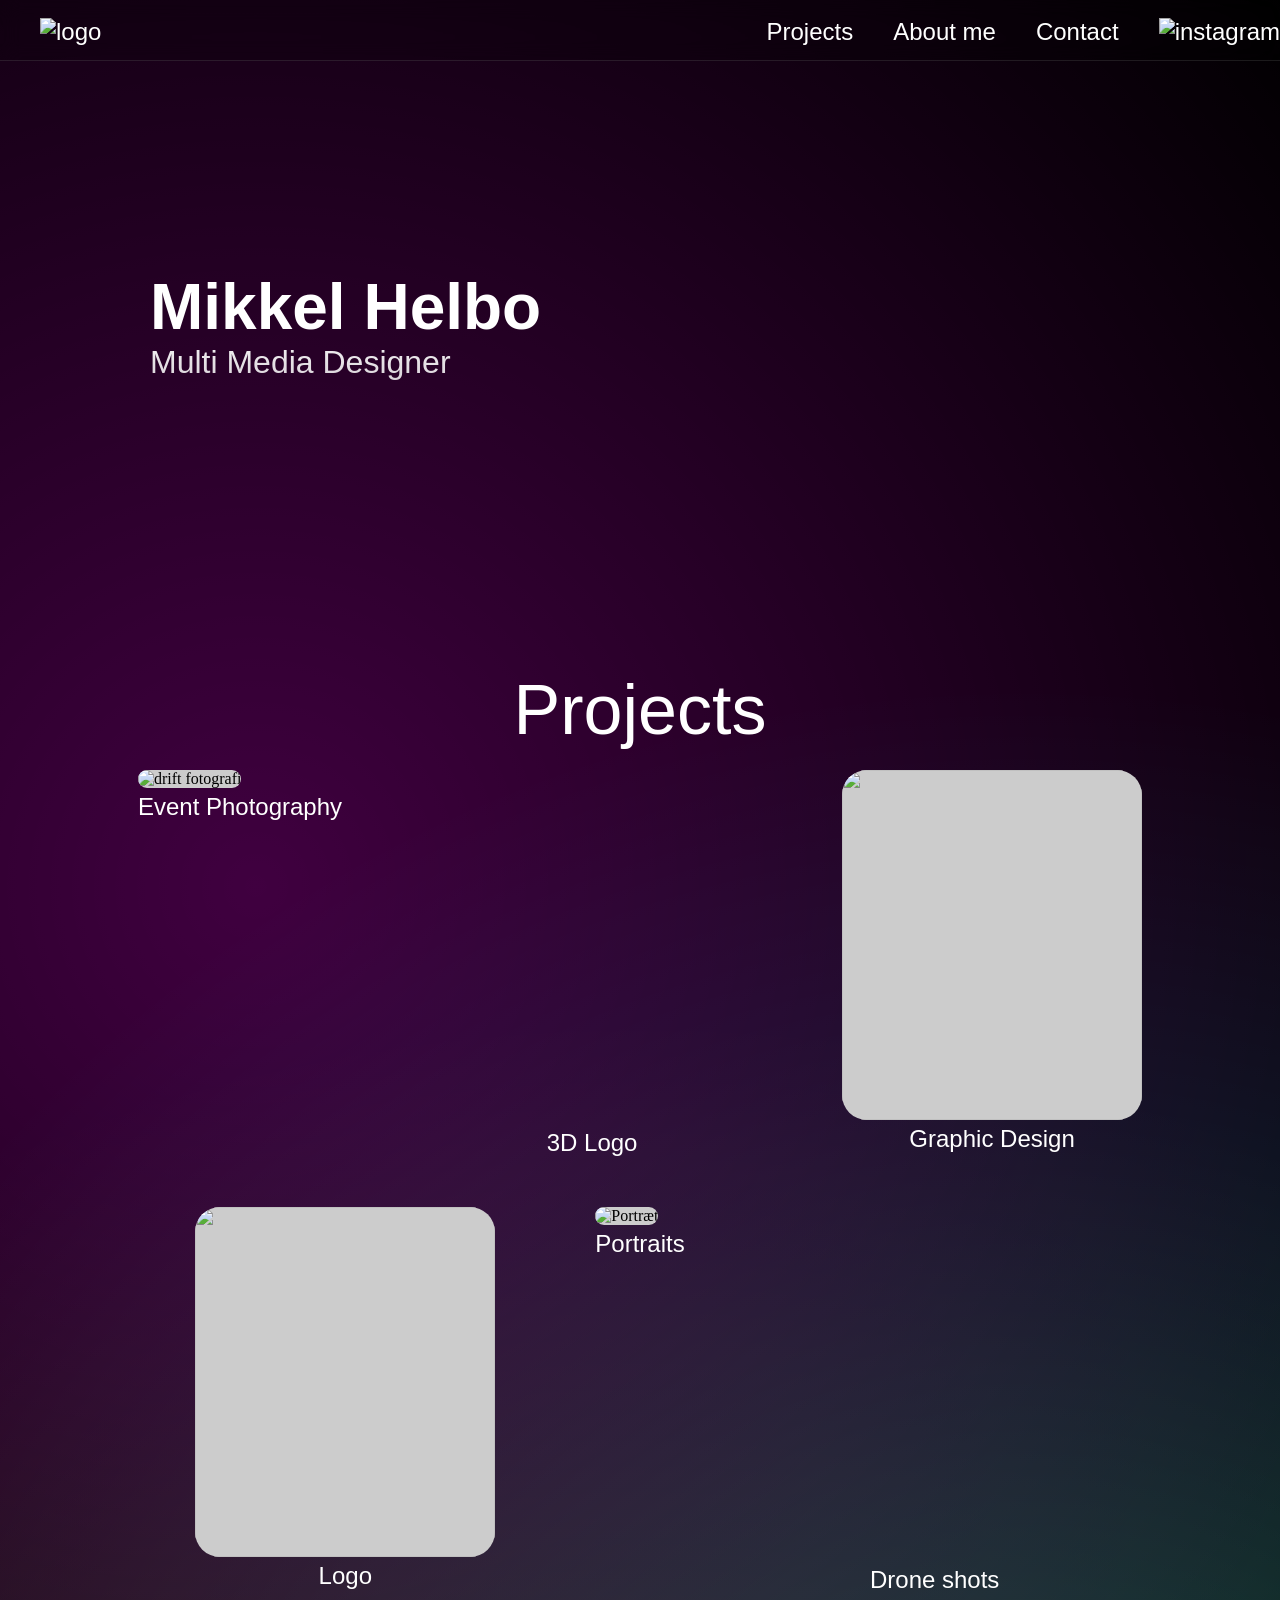
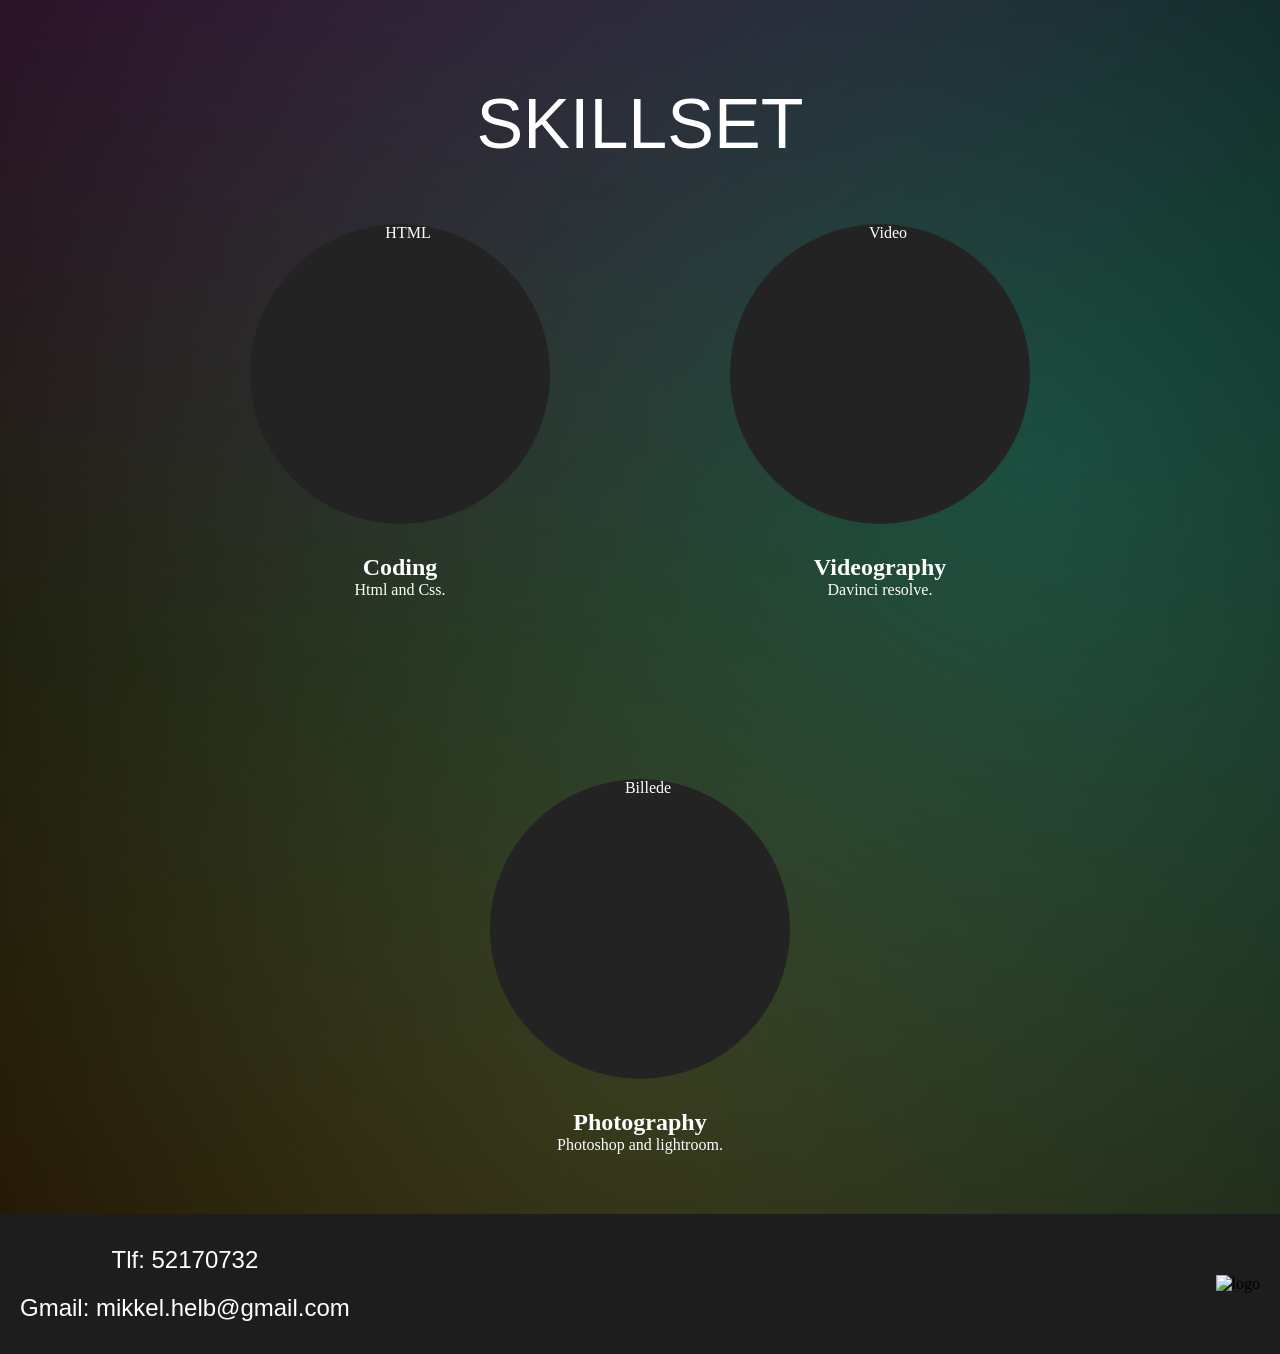
==== index.html @ cc4c9b7c "Add files via upload" ====
<!DOCTYPE html>
<html lang="en">
<head>
    <meta charset="UTF-8">
    <meta name="viewport" content="width=device-width, initial-scale=1.0">
    <title>Portfolio</title>
    <link rel="stylesheet" href="main.css">
</head>


<body>

<nav>
    <ul class="navbar bebas-neue-regular">
        <li class="logo">
            <a href="index.html">
                <img src="billeder/logohvidt.png" alt="logo">
            </a>
        </li>


        <li class="spacer"></li>

        <li><a href="projects.html">Projects</a></li>
        <li><a href="aboutme.html">About me</a></li>
        <li><a href="contact.html">Contact</a></li>
        <li><a class="ig-icon" href="https://www.instagram.com/helbos.raw/?hl=da"><img src="billeder/IG-logo.png" alt="instagram"></a></li>
    </ul>
</nav>

<header class="banner">
    <div class="banner-tekst bebas-neue-regular">
        <h1>Mikkel Helbo</h1>
        <p>Multi Media Designer</p>
    </div>
</header>

<main>

    <h1 class="bebas-neue-regular h1">Projects</h1>

    <div class="row">
        <div>
            <img src="billeder/drift.jpeg" alt="drift fotografi">
            <h2 class="bebas-neue-regular">Event Photography</h2>
        </div>
        <div>
            <video 
                src="billeder/3DLogo.mp4"
                autoplay
                loop
                muted
                playsinline>
            </video>
            <h2 class="bebas-neue-regular">3D Logo</h2>
        </div>
        <div>
            <img src="billeder/arcteryx.png" alt="">
            <h2 class="bebas-neue-regular">Graphic Design</h2>
        </div>
    </div>

    <div class="row">
        <div>
            <img class="gittes" src="billeder/Artboard1.png" alt="">
            <h2 class="bebas-neue-regular">Logo</h2>
        </div>
        <div>
            <img src="billeder/Portræt.png" alt="Portræt">
            <h2 class="bebas-neue-regular">Portraits</h2>
        </div>
        <div>
              <video 
                src="billeder/VideoPP.mov"
                autoplay
                loop
                muted
                playsinline>
            </video>
            <h2 class="bebas-neue-regular">Drone shots</h2>
        </div>
    </div>

    <section class="skillset">
        <h1 class="bebas-neue-regular">SKILLSET</h1>

        <div class="skills-row">

            <div class="skill">
                <img src="billeder/htmlneon.png" alt="HTML" class="circle">
                <h2>Coding</h2>
                <p>Html and Css.</p>
            </div>

            <div class="skill">
                <img src="billeder/filmneon.png" alt="Video" class="circle">
                <h2>Videography</h2>
                <p>Davinci resolve.</p>
            </div>

            <div class="skill">
                <img src="billeder/cameraneon.png" alt="Billede" class="circle camera">
                <h2>Photography</h2>
                <p>Photoshop and lightroom.</p>
            </div>

        </div>
    </section>

</main>

<footer>
<div class="container">
        <div class="contact">
            <h2 class="bebas-neue-regular">Tlf: 52170732</h2>
            <h2 class="bebas-neue-regular">Gmail: mikkel.helb@gmail.com</h2>
    </div>

    <div class="footer-spacer"></div>

    <div class="footer-logo">
        <img src="billeder/logohvidt.png" alt="logo">
    </div>
</div>
</footer>

</body>
</html>
---- main.css ----
* {
    margin: 0;
    padding: 0;
}

body {
    background: #000;
    background-image:
        radial-gradient(circle at 20% 30%, #ff00ff40 0%, transparent 60%),
        radial-gradient(circle at 80% 70%, #00ffff40 0%, transparent 60%),
        radial-gradient(circle at 50% 90%, #ff880040 0%, transparent 60%);
    background-repeat: no-repeat;
    background-size: cover;
    font-family: Verdana;
}

/* FONT */
.bebas-neue-regular {
    font-family: "Bebas Neue", sans-serif;
    font-weight: 500;
}

/* NAVBAR */
.navbar {
    width: 100%;
    position: fixed;
    max-height: 110px;
    height: 60px;
    display: flex;
    align-items: center;
    z-index: 10;
     background: rgba(0, 0, 0, 0.2); /* transparent dark tint */
    backdrop-filter: blur(10px);
    border-bottom: 1px solid rgba(255, 255, 255, 0.1); /* subtle glass edge */
}

.navbar li {
    padding-top: 3px;
    list-style: none;
    padding-left: 40px;
}

.navbar li a {
    font-size: 1.5em;
    text-decoration: none;
    color: white;
}

.navbar img {
    height: 50px;
}

.spacer {
    flex: 1;
    max-width: 870px;
}

/* BANNER */
.banner {
    background-image: url("billeder/mikkel1.png");
    height: 400px;
    background-position: center 30%;
    background-repeat: no-repeat;
    background-size: cover;
    mask-image: linear-gradient(to bottom, black 50%, transparent 100%);
    position: relative;
    padding-top: 250px;
}

.banner-tekst {
    position: absolute;
    top: 50%;
    left: 27%;
    transform: translate(-50%, -50%);
    color: white;
    font-size: xx-large;
}

/* HEADERS */
.h1 {
    display: flex;
    justify-content: center;
    font-size: 70px;
    margin: 20px 0;
    color: white;
}

/* PROJECT GRID */
.row {
    display: flex;
    justify-content: center;
    gap: 100px;
    flex-wrap: wrap;
    margin-bottom: 50px;
}

.row img {
    width: 300px;
    height: 350px;
    border-radius: 25px;
    object-fit: cover;
    margin-bottom: 5px;
    background-color: rgb(204, 204, 204);
}

.gittes {
    object-fit: contain !important;
}

.row video{
    width: 300px;
    height: 350px;
    border-radius: 25px;
    object-fit: cover;
    margin-bottom: 5px;
    

}

body h2 {
    text-align: center;
    color: white;
    font-size: x-large;
}

/* SKILLSET */
.skillset {
    width: 100%;
    padding: 40px 0;
    text-align: center;
}

.skillset h1 {
    color: white;
    font-size: 70px;
    margin-bottom: 40px;
}

.skills-row {
    display: flex;
    justify-content: center;
    gap: 140px;
    flex-wrap: wrap;
}

.skill {
    width: 300px;
    padding: 20px;
    border-radius: 20px;
    text-align: center;
    color: white;
}

.circle {
    width: 300px;
    height: 300px;
    border-radius: 90%;
    object-fit: cover;
    display: block;
    margin: 0 auto 30px;
    background-color: #232323;
}


/* FOOTER */
.container {
    display: flex;
    justify-content: flex-end;
    align-items: center;
    background-color: #1d1d1d;
    height: 140px;
    width: 100%;
}

.footer-logo img {
    height: 100px;
    margin-right: 20px;
}

.contact{
    display: flex;
    flex-direction: column;
    gap: 20px;
}

.contact h2 {
    display: flex;
    color: white;
    flex-direction: column;
    margin-left: 20px;

}
.footer-spacer {
    flex: 1;}

    
    /*mobile*/

    @media (max-width: 768px) {

    /* NAVBAR */
    .navbar {
        height: 55px; /* mindre højde */
        padding: 0 10px;
    }

    .navbar li {
        padding-left: 15px;
    }

    .navbar li a {
        font-size: 1.1em; /* mindre tekst */
    }

    .navbar img {
        height: 35px; /* mindre logo */
    }

    .spacer {
        display: none; /* fjerner tom plads */
    }

    

    /* FOOTER – samme som de andre sider */
    .container {
        flex-direction: column;
        justify-content: center;
        align-items: center;
        width: 100%;       /* ingen 100vw */
        height: auto;
        padding: 20px 0;
        text-align: center;
    }

    .contact {
        gap: 10px;
        margin-bottom: 15px;
    }

    .contact h2 {
        margin-left: 0;
        font-size: 1.2rem;
    }

    .footer-logo img {
        height: 70px;
        margin-top: 10px;
    }

    /* Banner tekst centreret på mobil */
    .banner-tekst {
        left: 50%;              /* centrer horisontalt */
        top: 50%;               /* centrer vertikalt */
        transform: translate(-50%, -50%);
        text-align: center;     /* gør teksten pænere på mobil */
        width: 90%;             /* så teksten ikke går ud over kanten */
    }

    .banner-tekst h1 {
        font-size: 2.2rem;      /* lidt mindre på mobil */
    }

    .banner-tekst p {
        font-size: 1.2rem;
    }

    .banner {
        background-position: calc(50% - 220px) center;
    }

    /* Centrer teksten på mobil */
    .banner-tekst {
        left: 50%;
        top: 50%;
        transform: translate(-50%, -50%);
        text-align: center;
        width: 90%;
    }

    .banner-tekst h1 {
        font-size: 2.2rem;
    }

    .banner-tekst p {
        font-size: 1.2rem;
    }
}
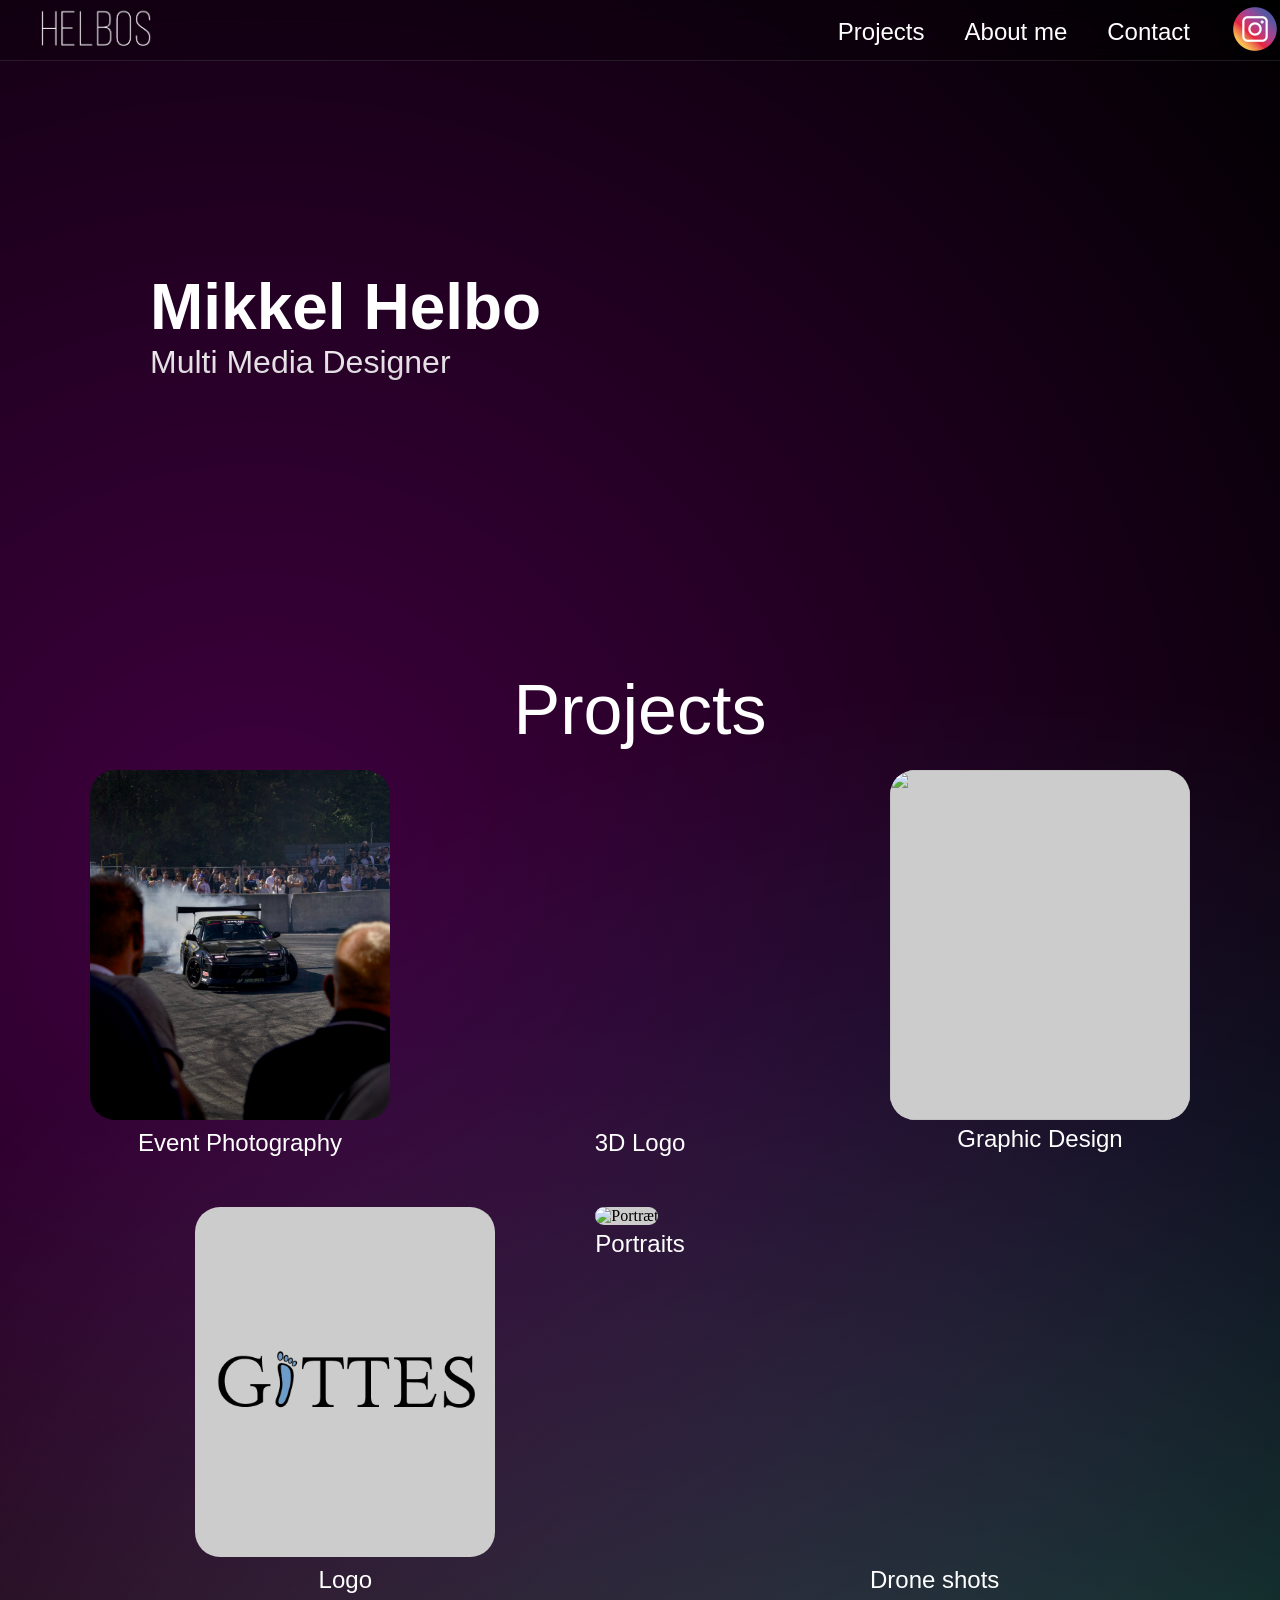
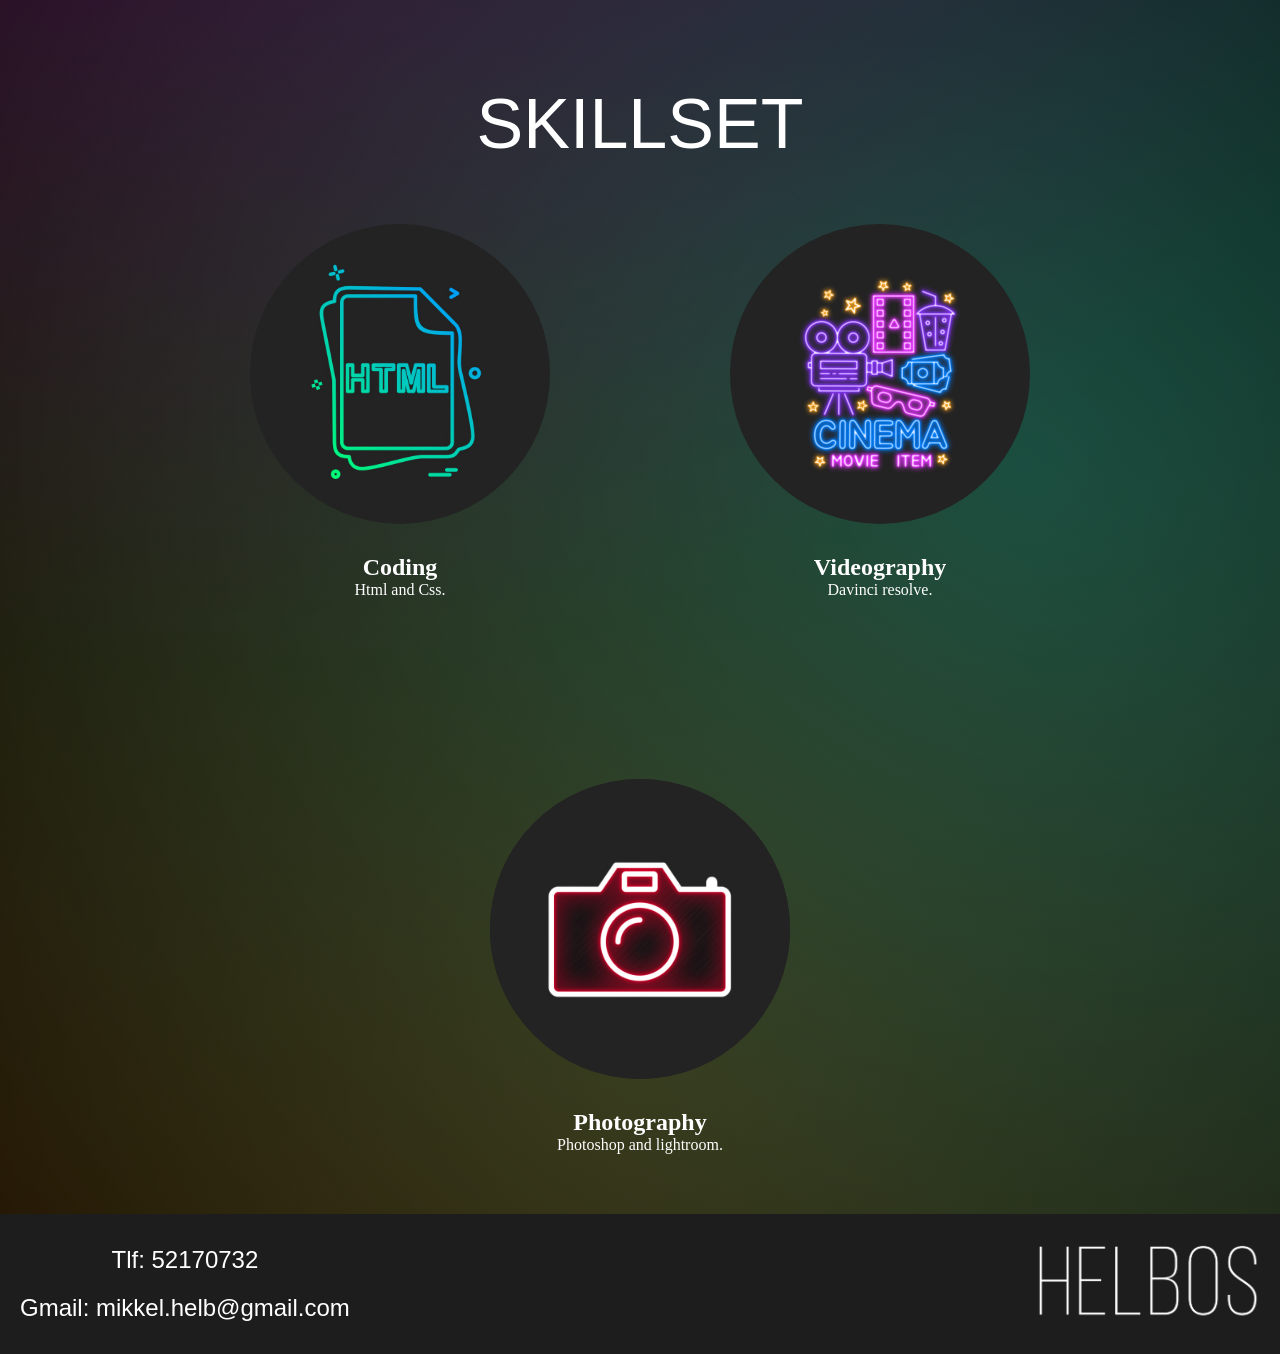
==== commit 532cacc3: "navneskift på css tilhørende main html" ====
--- a/index.html
+++ b/index.html
@@ -4,7 +4,7 @@
     <meta charset="UTF-8">
     <meta name="viewport" content="width=device-width, initial-scale=1.0">
     <title>Portfolio</title>
-    <link rel="stylesheet" href="main.css">
+    <link rel="stylesheet" href="index.css">
 </head>
 
 
--- a/index.css
+++ b/index.css
@@ -0,0 +1,288 @@
+* {
+    margin: 0;
+    padding: 0;
+}
+
+body {
+    background: #000;
+    background-image:
+        radial-gradient(circle at 20% 30%, #ff00ff40 0%, transparent 60%),
+        radial-gradient(circle at 80% 70%, #00ffff40 0%, transparent 60%),
+        radial-gradient(circle at 50% 90%, #ff880040 0%, transparent 60%);
+    background-repeat: no-repeat;
+    background-size: cover;
+    font-family: Verdana;
+}
+
+/* FONT */
+.bebas-neue-regular {
+    font-family: "Bebas Neue", sans-serif;
+    font-weight: 500;
+}
+
+/* NAVBAR */
+.navbar {
+    width: 100%;
+    position: fixed;
+    max-height: 110px;
+    height: 60px;
+    display: flex;
+    align-items: center;
+    z-index: 10;
+     background: rgba(0, 0, 0, 0.2); /* transparent dark tint */
+    backdrop-filter: blur(10px);
+    border-bottom: 1px solid rgba(255, 255, 255, 0.1); /* subtle glass edge */
+}
+
+.navbar li {
+    padding-top: 3px;
+    list-style: none;
+    padding-left: 40px;
+}
+
+.navbar li a {
+    font-size: 1.5em;
+    text-decoration: none;
+    color: white;
+}
+
+.navbar img {
+    height: 50px;
+}
+
+.spacer {
+    flex: 1;
+    max-width: 870px;
+}
+
+/* BANNER */
+.banner {
+    background-image: url("billeder/mikkel1.png");
+    height: 400px;
+    background-position: center 30%;
+    background-repeat: no-repeat;
+    background-size: cover;
+    mask-image: linear-gradient(to bottom, black 50%, transparent 100%);
+    position: relative;
+    padding-top: 250px;
+}
+
+.banner-tekst {
+    position: absolute;
+    top: 50%;
+    left: 27%;
+    transform: translate(-50%, -50%);
+    color: white;
+    font-size: xx-large;
+}
+
+/* HEADERS */
+.h1 {
+    display: flex;
+    justify-content: center;
+    font-size: 70px;
+    margin: 20px 0;
+    color: white;
+}
+
+/* PROJECT GRID */
+.row {
+    display: flex;
+    justify-content: center;
+    gap: 100px;
+    flex-wrap: wrap;
+    margin-bottom: 50px;
+}
+
+.row img {
+    width: 300px;
+    height: 350px;
+    border-radius: 25px;
+    object-fit: cover;
+    margin-bottom: 5px;
+    background-color: rgb(204, 204, 204);
+}
+
+.gittes {
+    object-fit: contain !important;
+}
+
+.row video{
+    width: 300px;
+    height: 350px;
+    border-radius: 25px;
+    object-fit: cover;
+    margin-bottom: 5px;
+    
+
+}
+
+body h2 {
+    text-align: center;
+    color: white;
+    font-size: x-large;
+}
+
+/* SKILLSET */
+.skillset {
+    width: 100%;
+    padding: 40px 0;
+    text-align: center;
+}
+
+.skillset h1 {
+    color: white;
+    font-size: 70px;
+    margin-bottom: 40px;
+}
+
+.skills-row {
+    display: flex;
+    justify-content: center;
+    gap: 140px;
+    flex-wrap: wrap;
+}
+
+.skill {
+    width: 300px;
+    padding: 20px;
+    border-radius: 20px;
+    text-align: center;
+    color: white;
+}
+
+.circle {
+    width: 300px;
+    height: 300px;
+    border-radius: 90%;
+    object-fit: cover;
+    display: block;
+    margin: 0 auto 30px;
+    background-color: #232323;
+}
+
+
+/* FOOTER */
+.container {
+    display: flex;
+    justify-content: flex-end;
+    align-items: center;
+    background-color: #1d1d1d;
+    height: 140px;
+    width: 100%;
+}
+
+.footer-logo img {
+    height: 100px;
+    margin-right: 20px;
+}
+
+.contact{
+    display: flex;
+    flex-direction: column;
+    gap: 20px;
+}
+
+.contact h2 {
+    display: flex;
+    color: white;
+    flex-direction: column;
+    margin-left: 20px;
+
+}
+.footer-spacer {
+    flex: 1;}
+
+    
+    /*mobile*/
+
+    @media (max-width: 768px) {
+
+    /* NAVBAR */
+    .navbar {
+        height: 55px; /* mindre højde */
+        padding: 0 10px;
+    }
+
+    .navbar li {
+        padding-left: 15px;
+    }
+
+    .navbar li a {
+        font-size: 1.1em; /* mindre tekst */
+    }
+
+    .navbar img {
+        height: 35px; /* mindre logo */
+    }
+
+    .spacer {
+        display: none; /* fjerner tom plads */
+    }
+
+    
+
+    /* FOOTER – samme som de andre sider */
+    .container {
+        flex-direction: column;
+        justify-content: center;
+        align-items: center;
+        width: 100%;       /* ingen 100vw */
+        height: auto;
+        padding: 20px 0;
+        text-align: center;
+    }
+
+    .contact {
+        gap: 10px;
+        margin-bottom: 15px;
+    }
+
+    .contact h2 {
+        margin-left: 0;
+        font-size: 1.2rem;
+    }
+
+    .footer-logo img {
+        height: 70px;
+        margin-top: 10px;
+    }
+
+    /* Banner tekst centreret på mobil */
+    .banner-tekst {
+        left: 50%;              /* centrer horisontalt */
+        top: 50%;               /* centrer vertikalt */
+        transform: translate(-50%, -50%);
+        text-align: center;     /* gør teksten pænere på mobil */
+        width: 90%;             /* så teksten ikke går ud over kanten */
+    }
+
+    .banner-tekst h1 {
+        font-size: 2.2rem;      /* lidt mindre på mobil */
+    }
+
+    .banner-tekst p {
+        font-size: 1.2rem;
+    }
+
+    .banner {
+        background-position: calc(50% - 220px) center;
+    }
+
+    /* Centrer teksten på mobil */
+    .banner-tekst {
+        left: 50%;
+        top: 50%;
+        transform: translate(-50%, -50%);
+        text-align: center;
+        width: 90%;
+    }
+
+    .banner-tekst h1 {
+        font-size: 2.2rem;
+    }
+
+    .banner-tekst p {
+        font-size: 1.2rem;
+    }
+}
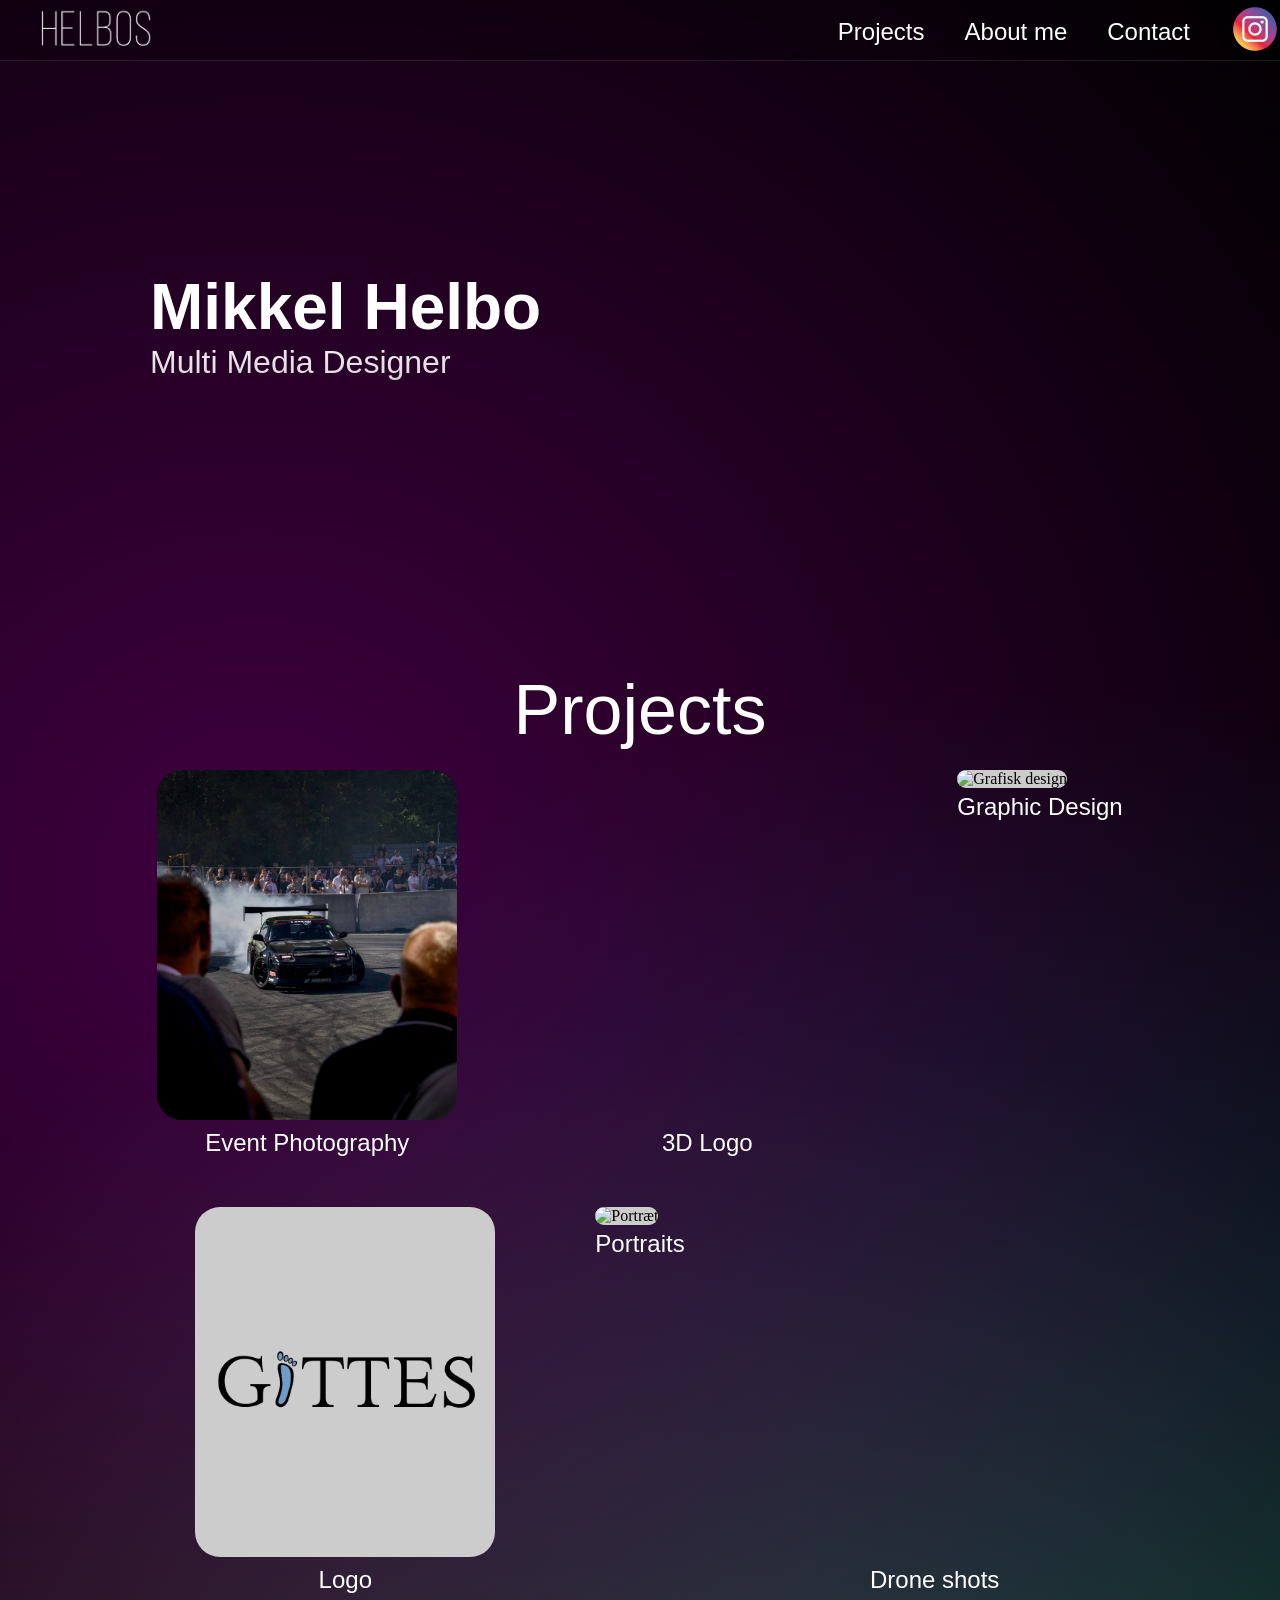
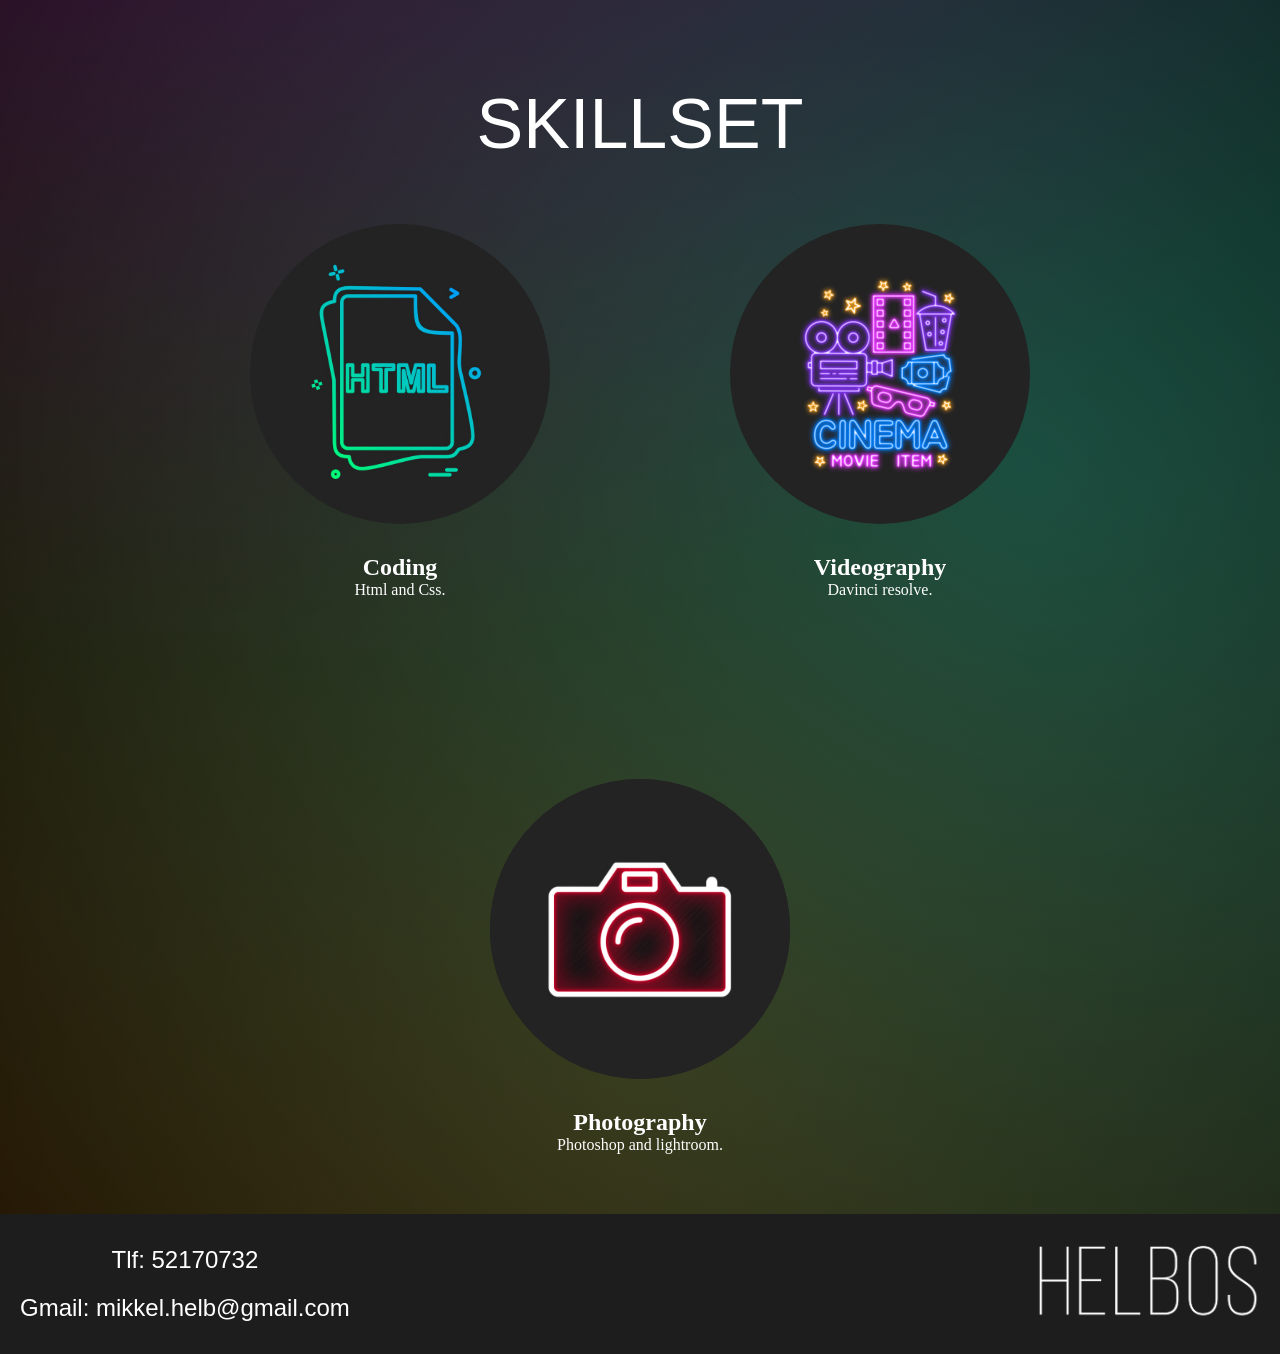
==== commit da0cb8a4: "Sat "alt" tekst ind" ====
--- a/index.html
+++ b/index.html
@@ -55,14 +55,14 @@
             <h2 class="bebas-neue-regular">3D Logo</h2>
         </div>
         <div>
-            <img src="billeder/arcteryx.png" alt="">
+            <img src="billeder/arcteryx.png" alt="Grafisk design">
             <h2 class="bebas-neue-regular">Graphic Design</h2>
         </div>
     </div>
 
     <div class="row">
         <div>
-            <img class="gittes" src="billeder/Artboard1.png" alt="">
+            <img class="gittes" src="billeder/Artboard1.png" alt="Firma logo">
             <h2 class="bebas-neue-regular">Logo</h2>
         </div>
         <div>
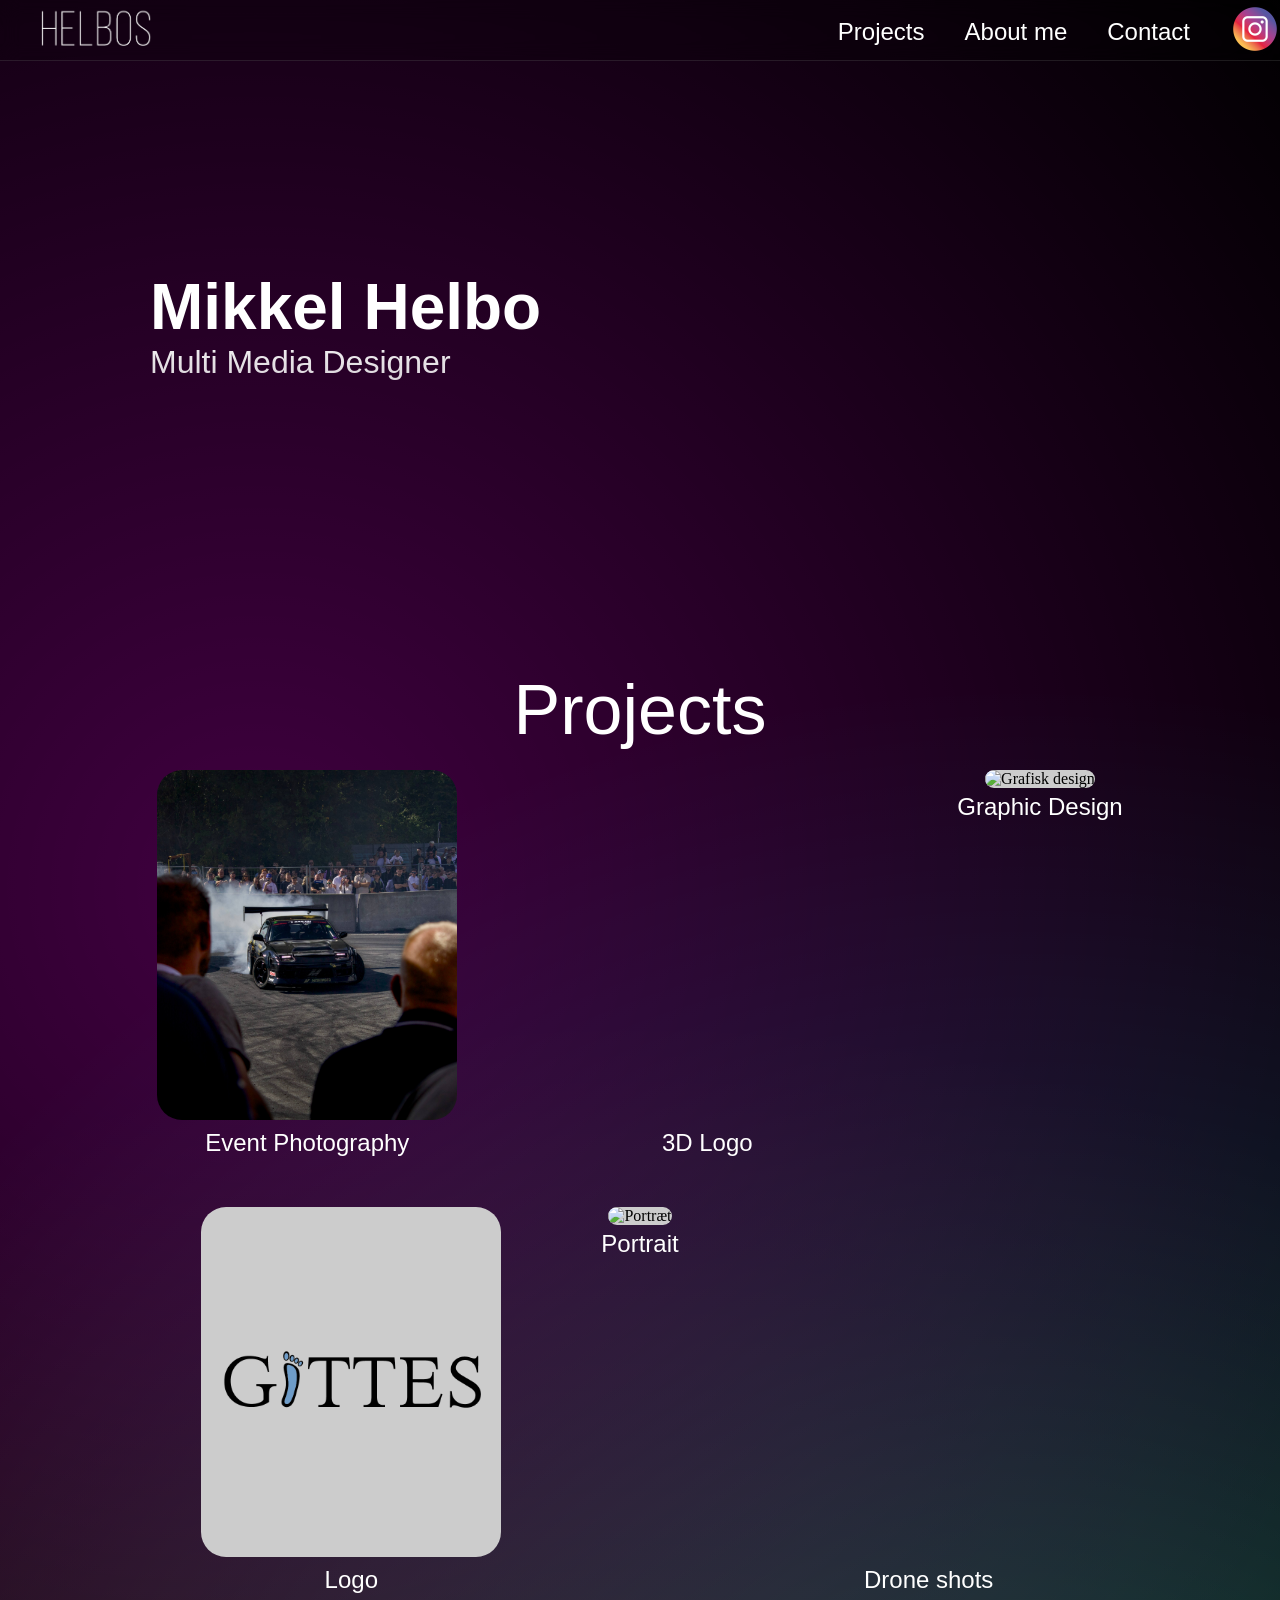
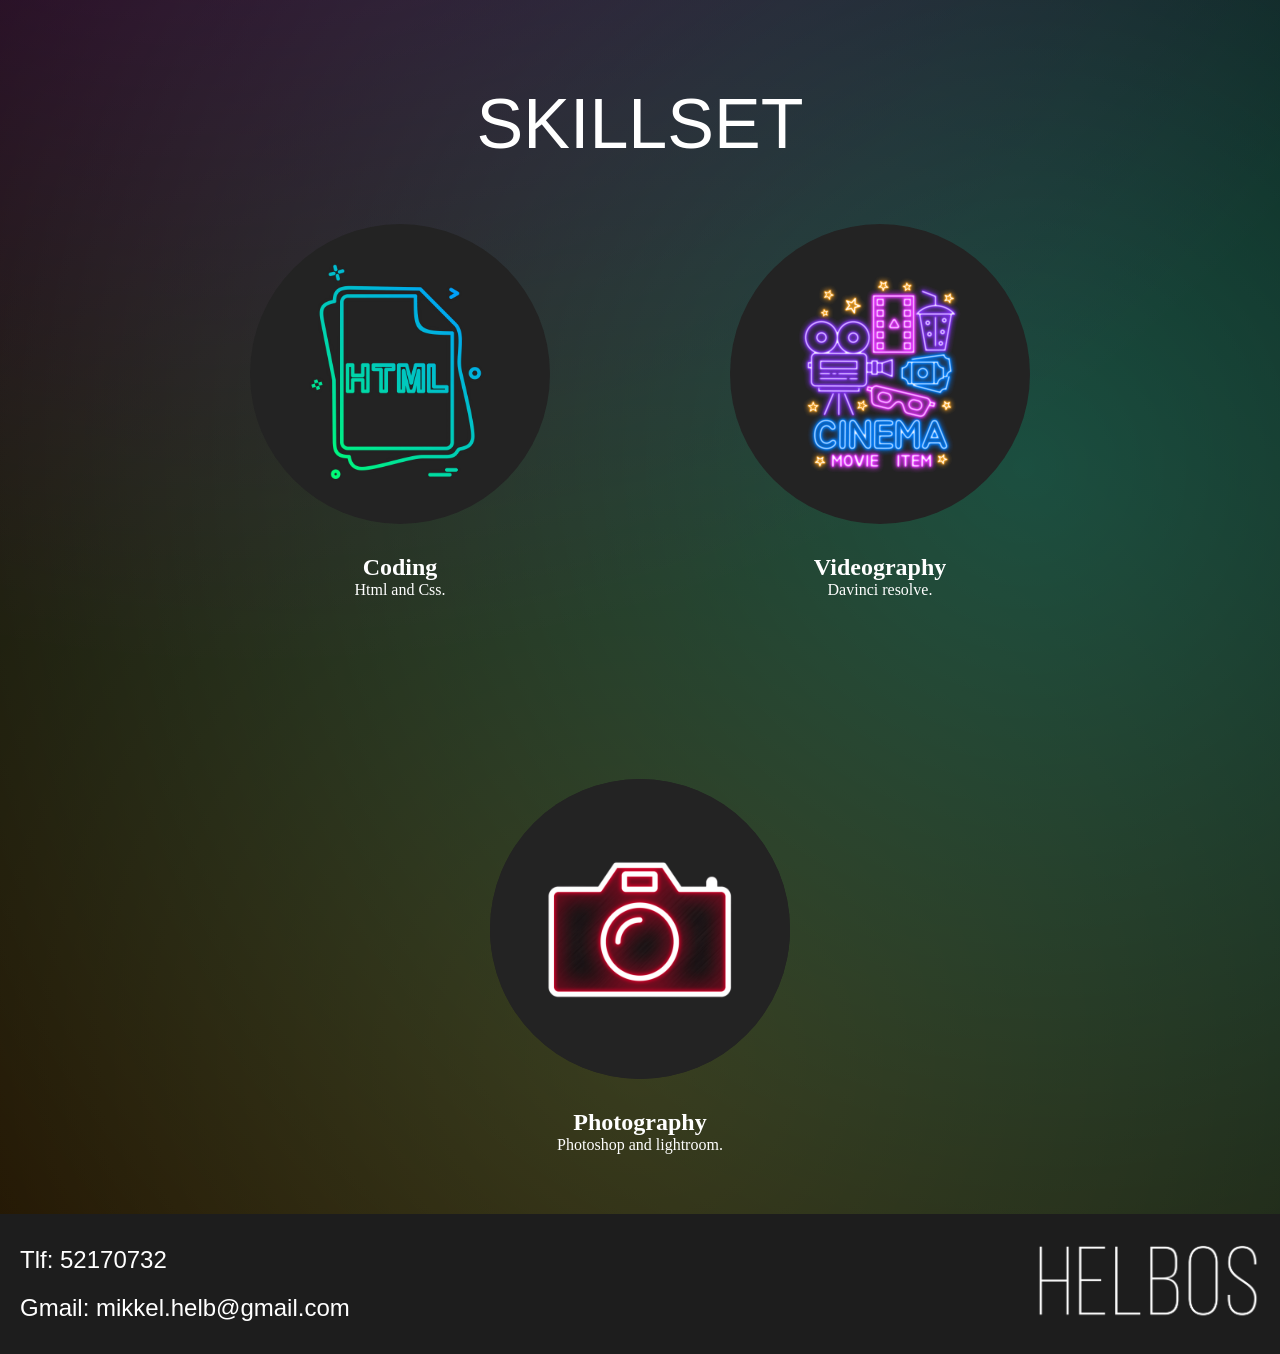
==== commit 7f39ba59: "hjemmeside fixes" ====
--- a/index.html
+++ b/index.html
@@ -24,7 +24,7 @@
         <li><a href="projects.html">Projects</a></li>
         <li><a href="aboutme.html">About me</a></li>
         <li><a href="contact.html">Contact</a></li>
-        <li><a class="ig-icon" href="https://www.instagram.com/helbos.raw/?hl=da"><img src="billeder/IG-logo.png" alt="instagram"></a></li>
+        <li><a class="ig-icon" href="https://www.instagram.com/helbos.raw/?hl=da" target="_blank"><img src="billeder/IG-logo.png" alt="instagram"></a></li>
     </ul>
 </nav>
 
@@ -40,11 +40,11 @@
     <h1 class="bebas-neue-regular h1">Projects</h1>
 
     <div class="row">
-        <div>
+        <div class="project-card">
             <img src="billeder/drift.jpeg" alt="drift fotografi">
             <h2 class="bebas-neue-regular">Event Photography</h2>
         </div>
-        <div>
+        <div class="project-card">
             <video 
                 src="billeder/3DLogo.mp4"
                 autoplay
@@ -54,22 +54,22 @@
             </video>
             <h2 class="bebas-neue-regular">3D Logo</h2>
         </div>
-        <div>
+        <div class="project-card">
             <img src="billeder/arcteryx.png" alt="Grafisk design">
             <h2 class="bebas-neue-regular">Graphic Design</h2>
         </div>
     </div>
 
     <div class="row">
-        <div>
+        <div class="project-card">
             <img class="gittes" src="billeder/Artboard1.png" alt="Firma logo">
             <h2 class="bebas-neue-regular">Logo</h2>
         </div>
-        <div>
+        <div class="project-card">
             <img src="billeder/Portræt.png" alt="Portræt">
-            <h2 class="bebas-neue-regular">Portraits</h2>
+            <h2 class="bebas-neue-regular">Portrait</h2>
         </div>
-        <div>
+        <div class="project-card">
               <video 
                 src="billeder/VideoPP.mov"
                 autoplay
--- a/index.css
+++ b/index.css
@@ -22,7 +22,7 @@
 
 /* NAVBAR */
 .navbar {
-    width: 100%;
+    width: 100vw;
     position: fixed;
     max-height: 110px;
     height: 60px;
@@ -94,6 +94,10 @@
     margin-bottom: 50px;
 }
 
+.project-card{
+text-align: center;
+}
+
 .row img {
     width: 300px;
     height: 350px;
@@ -118,7 +122,6 @@
 }
 
 body h2 {
-    text-align: center;
     color: white;
     font-size: x-large;
 }
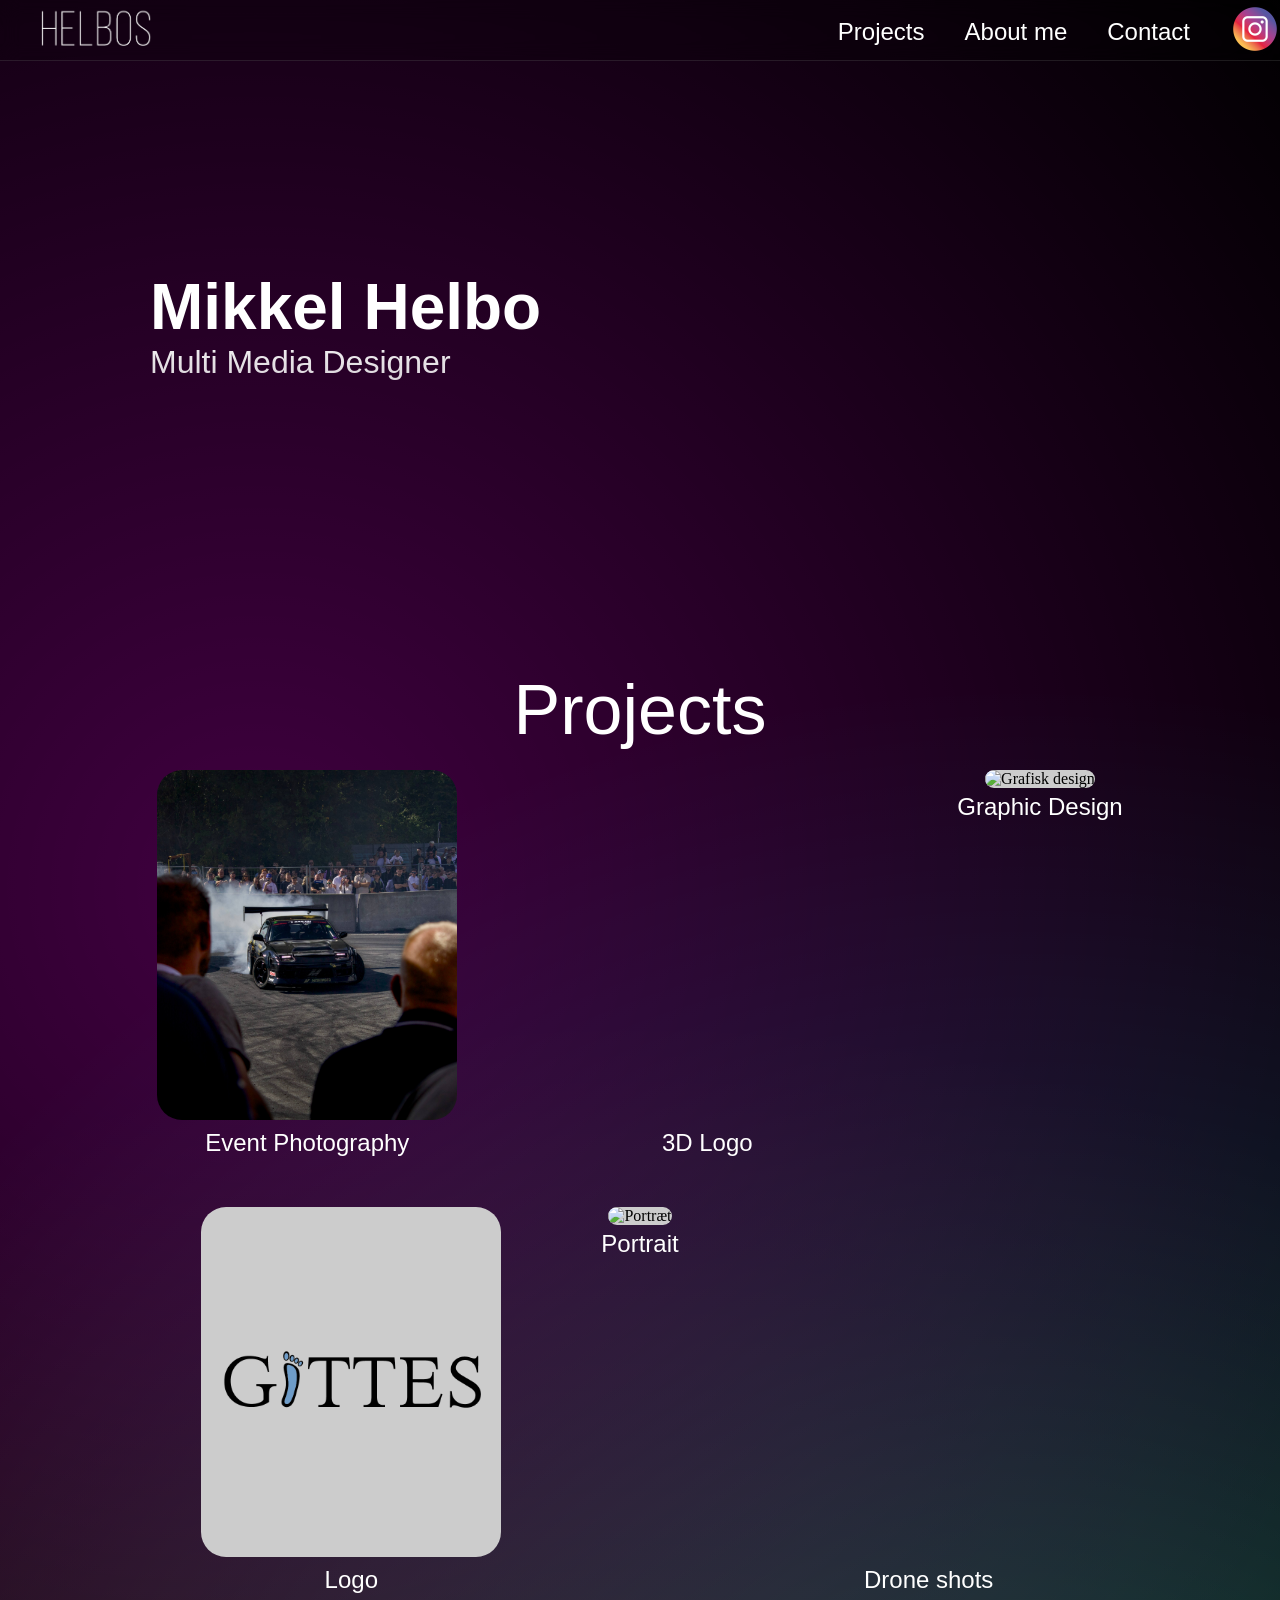
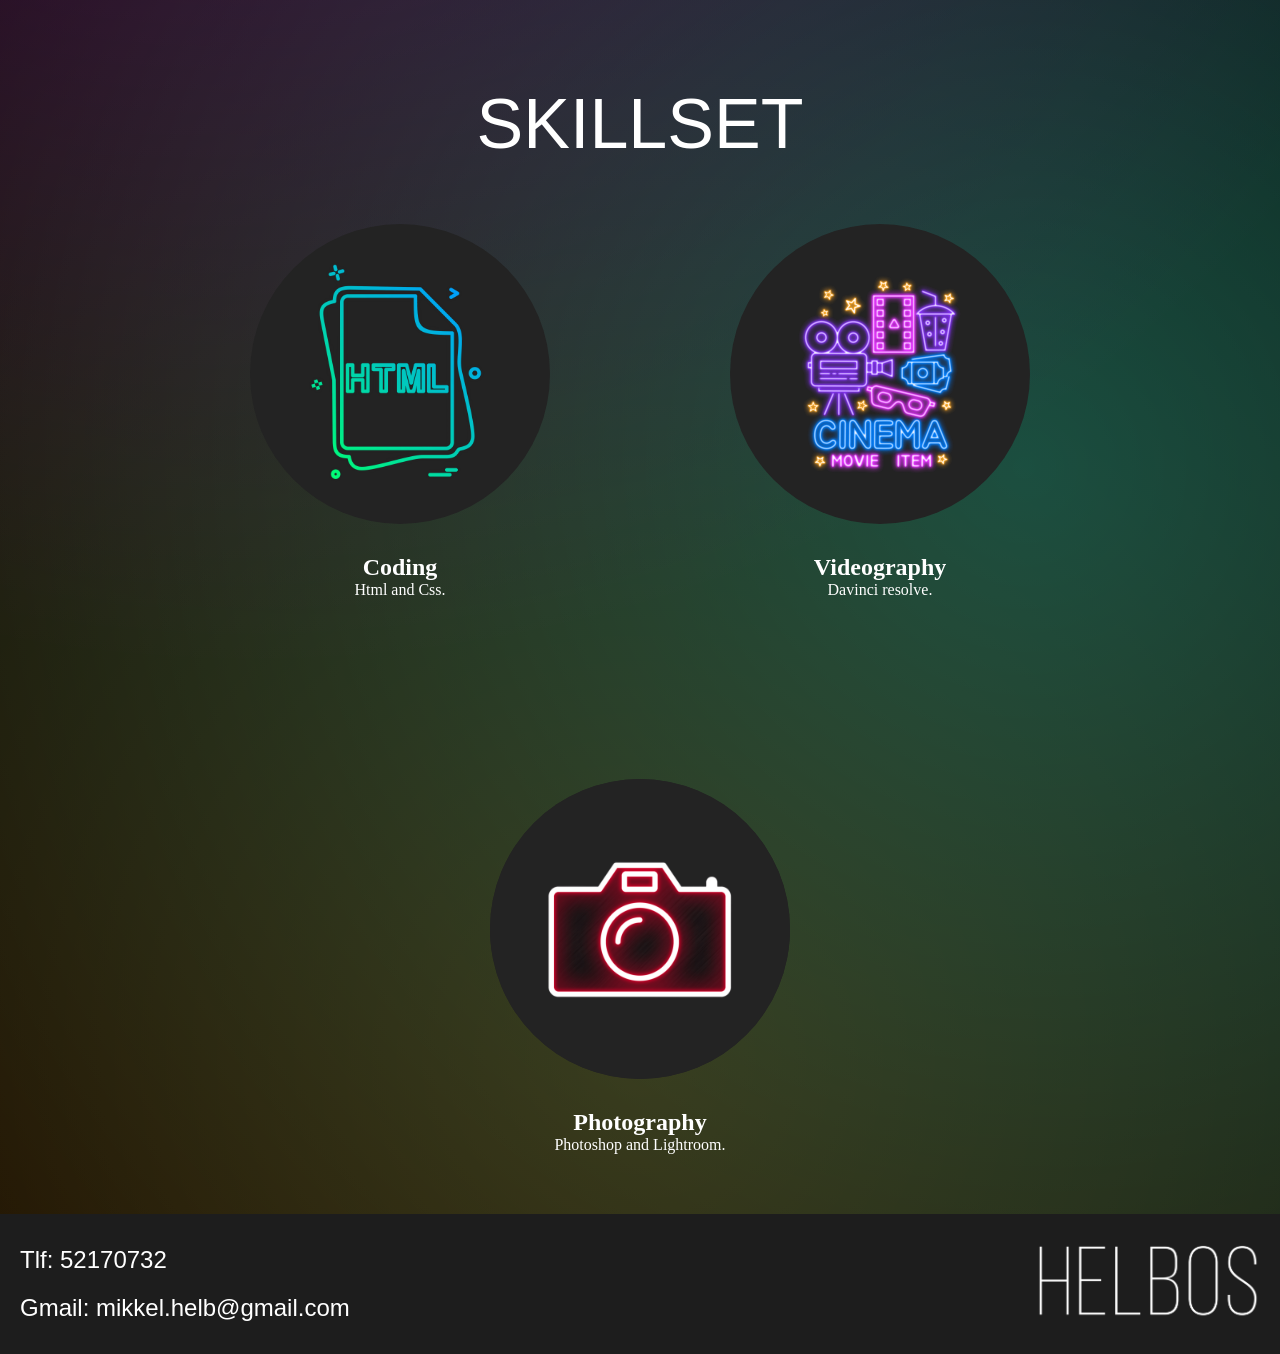
==== commit aab202eb: "mail knap virker, tekst rettet" ====
--- a/index.html
+++ b/index.html
@@ -101,7 +101,7 @@
             <div class="skill">
                 <img src="billeder/cameraneon.png" alt="Billede" class="circle camera">
                 <h2>Photography</h2>
-                <p>Photoshop and lightroom.</p>
+                <p>Photoshop and Lightroom.</p>
             </div>
 
         </div>
